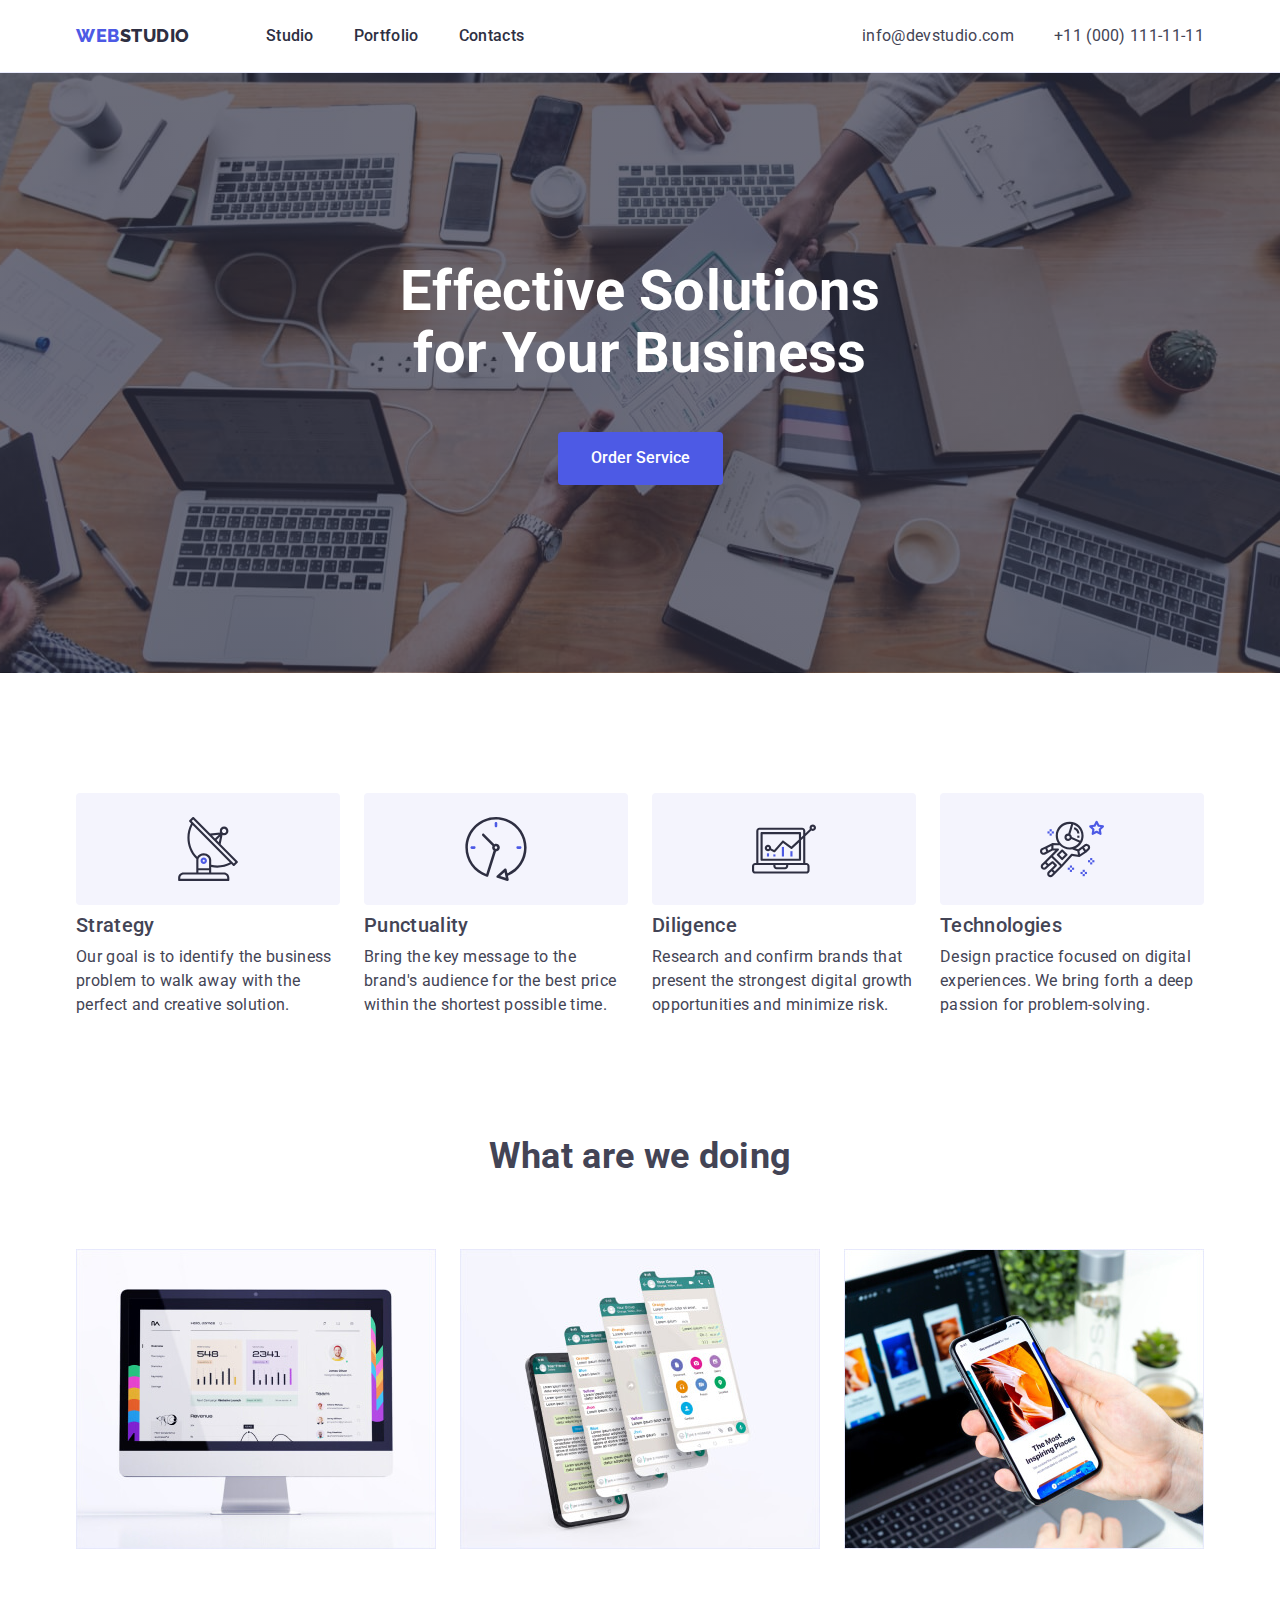
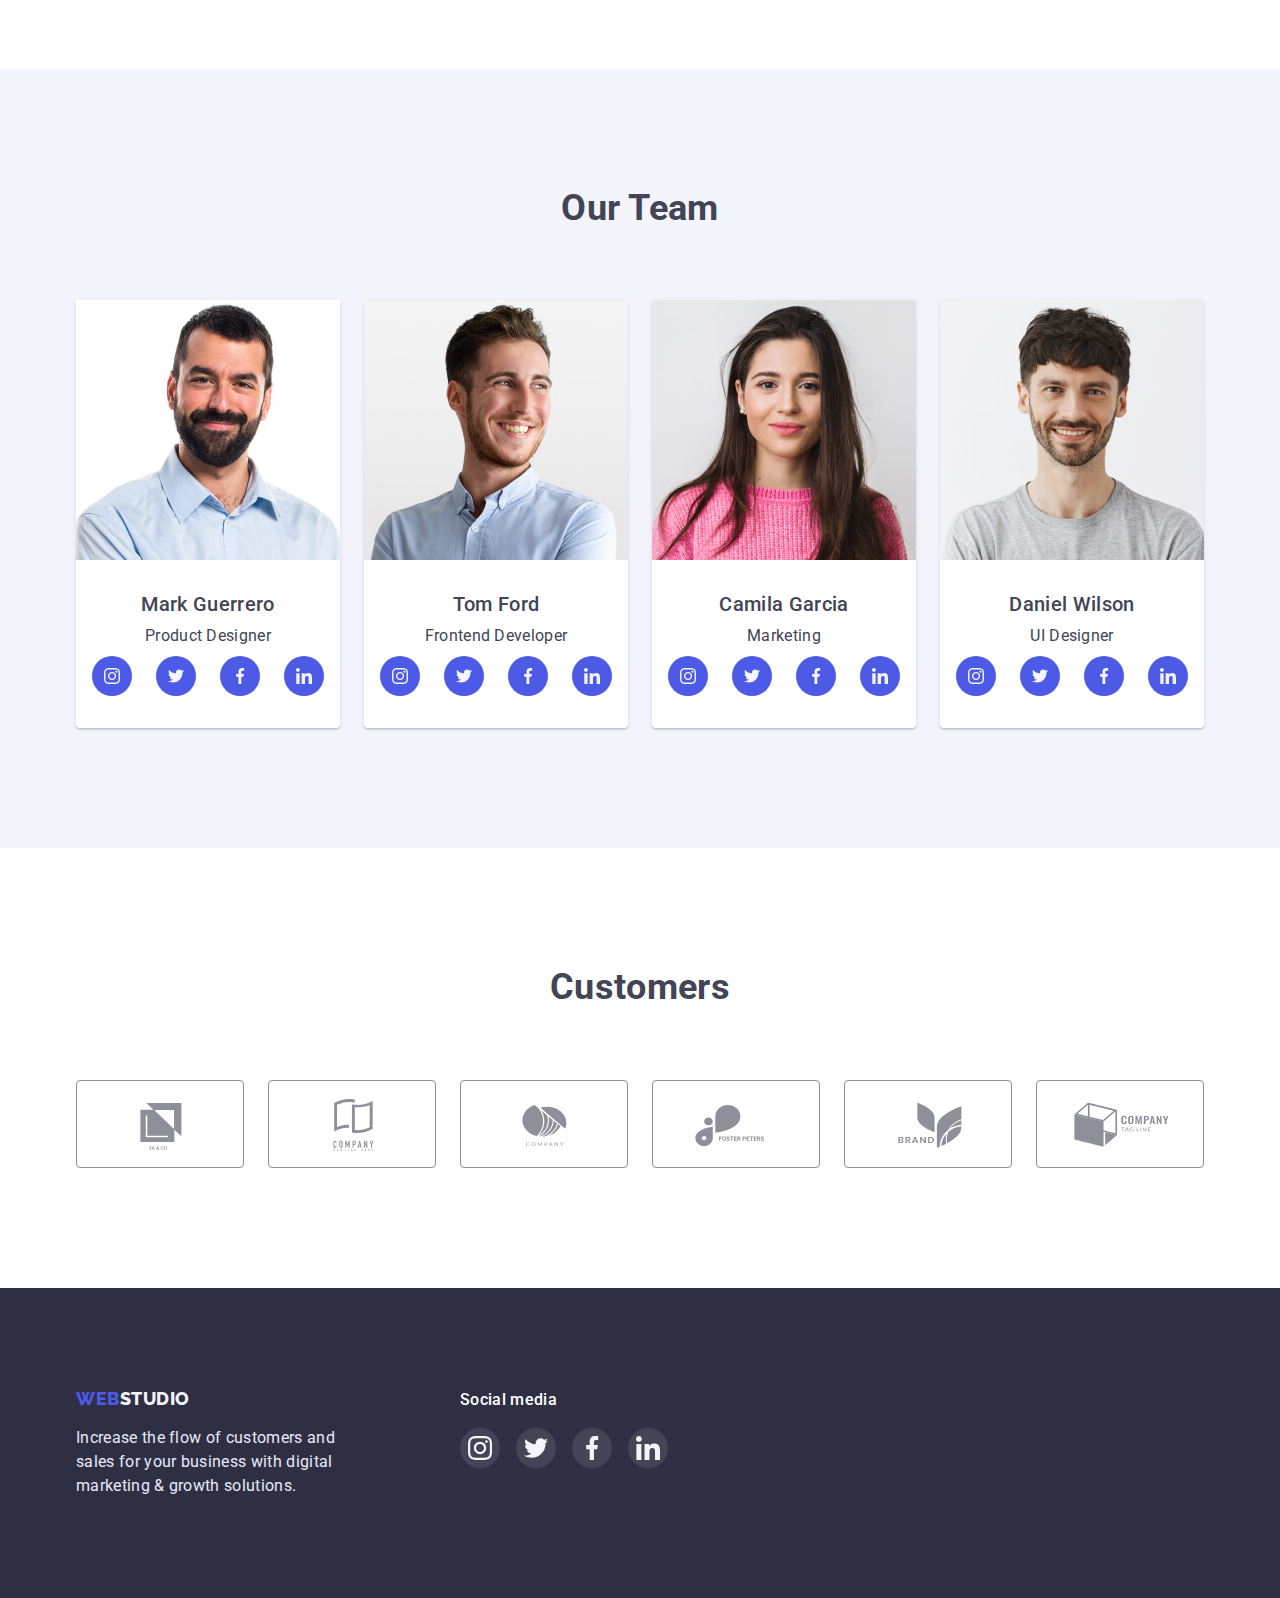
==== index.html @ 0580f4c3 "add modal" ====
<!DOCTYPE html>
<html lang="en">
  <head>
    <meta charset="UTF-8" />
    <meta http-equiv="X-UA-Compatible" content="IE=edge" />
    <meta name="viewport" content="width=device-width, initial-scale=1.0" />

    <title>Studio</title>

    <link
      rel="stylesheet"
      href="https://cdn.jsdelivr.net/npm/modern-normalize@1.1.0/modern-normalize.min.css"
    />
    <link rel="preconnect" href="https://fonts.googleapis.com" />
    <link rel="preconnect" href="https://fonts.gstatic.com" crossorigin />
    <link
      href="https://fonts.googleapis.com/css2?family=Raleway:wght@800&family=Roboto:wght@400;500;700&display=swap"
      rel="stylesheet"
    />

    <link rel="stylesheet" href="./css/styles.css" />
  </head>
  <body>
    <header class="header">
      <div class="container page-heder-container">
        <nav class="page-nav">
          <a class="logo" href="./index.html"
            ><span class="logo-web">Web</span>Studio</a
          >
          <ul class="menu-list">
            <li class="menu-item">
              <a class="menu-link link" href="./index.html">Studio</a>
            </li>
            <li class="menu-item">
              <a class="menu-link link" href="./portfolio.html">Portfolio</a>
            </li>
            <li class="menu-item">
              <a class="menu-link link" href="">Contacts</a>
            </li>
          </ul>
        </nav>
        <ul class="header-contacts">
          <li>
            <a class="contact email" href="mailto:info@devstudio.com"
              >info@devstudio.com</a
            >
          </li>
          <li>
            <a class="contact phone" href="tel:+110001111111"
              >+11 (000) 111-11-11</a
            >
          </li>
        </ul>
      </div>
    </header>
    <!-- HERO -->
    <main>
      <section class="section-hero">
        <div class="container">
          <h1 class="hero-title">Effective Solutions for Your Business</h1>
          <button class="button">Order Service</button>
        </div>
      </section>
      <!-- advantages -->
      <section class="section advantages">
        <div class="container">
          <ul class="list advantages-list">
            <li class="advantages-item">
              <div class="advantages-wrapper">
                <svg class="advantages-icon" width="64" height="64">
                  <use
                    class="advantages-icon-item"
                    href="./images/icons.svg#icon-antenna"
                  ></use>
                </svg>
              </div>
              <h3 class="section-subtitle">Strategy</h3>
              <p>
                Our goal is to identify the business problem to walk away with
                the perfect and creative solution.
              </p>
            </li>
            <li class="advantages-item">
              <div class="advantages-wrapper">
                <svg class="advantages-icon" width="64" height="64">
                  <use
                    class="advantages-icon-item"
                    href="./images/icons.svg#icon-clock"
                  ></use>
                </svg>
              </div>
              <h3 class="section-subtitle">Punctuality</h3>
              <p>
                Bring the key message to the brand's audience for the best price
                within the shortest possible time.
              </p>
            </li>
            <li class="advantages-item">
              <div class="advantages-wrapper">
                <svg class="advantages-icon" width="64" height="64">
                  <use
                    class="advantages-icon-item"
                    href="./images/icons.svg#icon-diagram"
                  ></use>
                </svg>
              </div>
              <h3 class="section-subtitle">Diligence</h3>
              <p>
                Research and confirm brands that present the strongest digital
                growth opportunities and minimize risk.
              </p>
            </li>
            <li class="advantages-item">
              <div class="advantages-wrapper">
                <svg class="advantages-icon" width="64" height="64">
                  <use
                    class="advantages-icon-item"
                    href="./images/icons.svg#icon-astronaut"
                  ></use>
                </svg>
              </div>
              <h3 class="section-subtitle">Technologies</h3>
              <p>
                Design practice focused on digital experiences. We bring forth a
                deep passion for problem-solving.
              </p>
            </li>
          </ul>
        </div>
      </section>
      <!-- WORKS -->
      <section class="section works">
        <div class="container typical">
          <h2 class="section-title">What are we doing</h2>
          <ul class="list works-img">
            <li>
              <img
                src="./images/section_1/img_1.jpg"
                alt="img_1"
                width="360"
                height="300"
              />
            </li>
            <li>
              <img
                src="./images/section_1/img_2.jpg"
                alt="img_2"
                width="360"
                height="300"
              />
            </li>
            <li>
              <img
                src="./images/section_1/img_3.jpg"
                alt="img_3"
                width="360"
                height="300"
              />
            </li>
          </ul>
        </div>
      </section>
      <!-- TEAM -->
      <section class="section team">
        <div class="container typical">
          <h2 class="section-title">Our Team</h2>
          <ul class="list employees">
            <li class="employees-card">
              <img
                class="team-member"
                src="./images/team/team_card_1.jpg"
                alt="Mark_Guerrero"
                width="264"
                height="260"
              />
              <div>
                <h3 class="section-subtitle name">Mark Guerrero</h3>
                <p>Product Designer</p>
                <ul class="list social-media-list">
                  <li class="social-media-icon">
                    <a href="#"
                      ><svg class="social-media-item" width="16" height="16">
                        <use
                          href="./images/icons.svg#icon-instagram"
                        ></use></svg
                    ></a>
                  </li>
                  <li class="social-media-icon">
                    <a href="#"
                      ><svg class="social-media-item" width="16" height="16">
                        <use href="./images/icons.svg#icon-twitter"></use></svg
                    ></a>
                  </li>
                  <li class="social-media-icon">
                    <a href="#"
                      ><svg class="social-media-item" width="16" height="16">
                        <use href="./images/icons.svg#icon-facebook"></use></svg
                    ></a>
                  </li>
                  <li class="social-media-icon">
                    <a href="#"
                      ><svg class="social-media-item" width="16" height="16">
                        <use href="./images/icons.svg#icon-linkedin"></use></svg
                    ></a>
                  </li>
                </ul>
              </div>
            </li>
            <li class="employees-card">
              <img
                class="team-member"
                src="./images/team/team_card_2.jpg"
                alt="Tom_Ford"
                width="264"
                height="260"
              />
              <div>
                <h3 class="section-subtitle name">Tom Ford</h3>
                <p>Frontend Developer</p>
                <ul class="list social-media-list">
                  <li class="social-media-icon">
                    <a href="#"
                      ><svg class="social-media-item" width="16" height="16">
                        <use
                          href="./images/icons.svg#icon-instagram"
                        ></use></svg
                    ></a>
                  </li>
                  <li class="social-media-icon">
                    <a href="#"
                      ><svg class="social-media-item" width="16" height="16">
                        <use href="./images/icons.svg#icon-twitter"></use></svg
                    ></a>
                  </li>
                  <li class="social-media-icon">
                    <a href="#"
                      ><svg class="social-media-item" width="16" height="16">
                        <use href="./images/icons.svg#icon-facebook"></use></svg
                    ></a>
                  </li>
                  <li class="social-media-icon">
                    <a href="#"
                      ><svg class="social-media-item" width="16" height="16">
                        <use href="./images/icons.svg#icon-linkedin"></use></svg
                    ></a>
                  </li>
                </ul>
              </div>
            </li>
            <li class="employees-card">
              <img
                class="team-member"
                src="./images/team/team_card_3.jpg"
                alt="Camila_Garcia"
                width="264"
                height="260"
              />
              <div>
                <h3 class="section-subtitle name">Camila Garcia</h3>
                <p>Marketing</p>
                <ul class="list social-media-list">
                  <li class="social-media-icon">
                    <a href="#"
                      ><svg class="social-media-item" width="16" height="16">
                        <use
                          href="./images/icons.svg#icon-instagram"
                        ></use></svg
                    ></a>
                  </li>
                  <li class="social-media-icon">
                    <a href="#"
                      ><svg class="social-media-item" width="16" height="16">
                        <use href="./images/icons.svg#icon-twitter"></use></svg
                    ></a>
                  </li>
                  <li class="social-media-icon">
                    <a href="#"
                      ><svg class="social-media-item" width="16" height="16">
                        <use href="./images/icons.svg#icon-facebook"></use></svg
                    ></a>
                  </li>
                  <li class="social-media-icon">
                    <a href="#"
                      ><svg class="social-media-item" width="16" height="16">
                        <use href="./images/icons.svg#icon-linkedin"></use></svg
                    ></a>
                  </li>
                </ul>
              </div>
            </li>
            <li class="employees-card">
              <img
                class="team-member"
                src="./images/team/team_card_4.jpg"
                alt="Daniel_Wilson"
                width="264"
                height="260"
              />
              <div>
                <h3 class="section-subtitle name">Daniel Wilson</h3>
                <p>UI Designer</p>
                <ul class="list social-media-list">
                  <li class="social-media-icon">
                    <a href="#"
                      ><svg class="social-media-item" width="16" height="16">
                        <use
                          href="./images/icons.svg#icon-instagram"
                        ></use></svg
                    ></a>
                  </li>
                  <li class="social-media-icon">
                    <a href="#"
                      ><svg class="social-media-item" width="16" height="16">
                        <use href="./images/icons.svg#icon-twitter"></use></svg
                    ></a>
                  </li>
                  <li class="social-media-icon">
                    <a href="#"
                      ><svg class="social-media-item" width="16" height="16">
                        <use href="./images/icons.svg#icon-facebook"></use></svg
                    ></a>
                  </li>
                  <li class="social-media-icon">
                    <a href="#"
                      ><svg class="social-media-item" width="16" height="16">
                        <use href="./images/icons.svg#icon-linkedin"></use></svg
                    ></a>
                  </li>
                </ul>
              </div>
            </li>
          </ul>
        </div>
      </section>
      <section class="section customers">
        <div class="container">
          <h2 class="section-title">Customers</h2>
          <ul class="list customers-list">
            <li>
              <a href="#" class="customers-list-link">
                <svg class="customers-list-item" width="104" height="56">
                  <use href="./images/icons.svg#icon-logo"></use>
                </svg>
              </a>
            </li>
            <li>
              <a href="#" class="customers-list-link">
                <svg class="customers-list-item" width="104" height="56">
                  <use href="./images/icons.svg#icon-logo-1"></use>
                </svg>
              </a>
            </li>
            <li>
              <a href="#" class="customers-list-link">
                <svg class="customers-list-item" width="104" height="56">
                  <use href="./images/icons.svg#icon-logo-2"></use>
                </svg>
              </a>
            </li>
            <li>
              <a href="#" class="customers-list-link">
                <svg class="customers-list-item" width="104" height="56">
                  <use href="./images/icons.svg#icon-logo-3"></use>
                </svg>
              </a>
            </li>
            <li>
              <a href="#" class="customers-list-link">
                <svg class="customers-list-item" width="104" height="56">
                  <use href="./images/icons.svg#icon-logo-4"></use>
                </svg>
              </a>
            </li>
            <li>
              <a href="#" class="customers-list-link">
                <svg class="customers-list-item" width="104" height="56">
                  <use href="./images/icons.svg#icon-logo-5"</use>
                </svg>
              </a>
            </li>
          </ul>
        </div>
      </section>
    </main>
    <!-- Footer -->
    <footer class="footer">
      <div class="container footer-content">
        <div><a class="footer-logo" href="./index.html"
          ><span class="logo-web">Web</span>Studio</a
        >
        <p class="footer-description">
          Increase the flow of customers and sales for your business with
          digital marketing & growth solutions.
        </p></div>
        <div class="footer-social-media">
          <p class="footer-subtitle">Social media</p>
          <ul class="list footer-social-media-list">
            <li class="footer-social-media-icon">
              <a href="#"
                ><svg class="footer-social-media-item" width="24" height="24">
                  <use href="./images/icons.svg#icon-instagram"></use></svg
              ></a>
            </li>
            <li class="footer-social-media-icon">
              <a href="#"
                ><svg class="footer-social-media-item" width="24" height="24">
                  <use href="./images/icons.svg#icon-twitter"></use></svg
              ></a>
            </li>
            <li class="footer-social-media-icon">
              <a href="#"
                ><svg class="footer-social-media-item" width="24" height="24">
                  <use href="./images/icons.svg#icon-facebook"></use></svg
              ></a>
            </li>
            <li class="footer-social-media-icon">
              <a href="#"
                ><svg class="footer-social-media-item" width="24" height="24">
                  <use href="./images/icons.svg#icon-linkedin"></use></svg
              ></a>
            </li>
          </ul>
        </div>
      </div>
    </footer>
  </body>
</html>
---- css/styles.css ----
:root {
  --primary-brand-color: #4d5ae5;
  --pressed-state-color: #404bbf;
  --dark-headings-color: #2e2f42;
  --success-messages-color: #31d0aa;
  --dark-body-color: #434455;
  --helper-text-color: #8e8f99;
  --footer-text-color: #e7e9fc;
  --light-mode-color: #f4f4fd;
  --body-dackground-color: #ffffff;
  --customers-background: #e5e5e5;
}

body {
  background-color: var(--body-dackground-color);
  font-weight: 400;
  color: var(--dark-body-color);
  font-family: Roboto, sans-serif;
  letter-spacing: 0.02em;
  font-size: 16px;
  line-height: 1.5;
}

/* =============== COMPONENTS =============== */

* {
  text-decoration: none;
}

h1,
h2,
h3,
h4,
p {
  margin-top: 0;
  margin-bottom: 0;
}

ul,
ol {
  margin-top: 0;
  margin-bottom: 0;
  margin-left: 0;
  padding-left: 0;
  list-style: none;
}

img {
  display: block;
  min-width: 100%;
  height: auto;
}

button {
  cursor: pointer;
}

.section {
  padding-top: 120px;
  padding-bottom: 120px;
}

.link:hover,
.link:focus,
.contact:hover,
.contact:focus {
  color: var(--pressed-state-color);
}

.section-subtitle {
  font-weight: 500;
  font-size: 20px;
  line-height: 1.2;
  margin-bottom: 8px;
}

.description {
  font-size: 16px;
  line-height: 1.5;
}

.section-title {
  font-weight: 700;
  font-size: 36px;
  line-height: 1.11;
  margin-bottom: 72px;
  text-align: center;
}

.container {
  margin: 0 auto;
  max-width: 1158px;
  padding: 0 15px;
}

.visually-hidden {
  position: absolute;
  width: 1px;
  height: 1px;
  margin: -1px;
  border: 0;
  padding: 0;

  white-space: nowrap;
  clip-path: inset(100%);
  clip: rect(0 0 0 0);
  overflow: hidden;
}

/* =============== \COMPONENTS =============== */

/* =============== HEADER =============== */
.header {
  border-bottom: 1px solid #e7e9fc;
}

.page-heder-container {
  display: flex;
  align-items: center;
}

.page-nav {
  display: flex;
  align-items: center;
}

.menu-list {
  display: flex;
  align-items: center;
}

.header-contacts {
  display: flex;
  align-items: center;
  margin-left: auto;
}

.contact.email {
  margin-right: 40px;
}

.contact.email,
.contact.phone {
  display: block;
  padding-top: 24px;
  padding-bottom: 24px;
}

.menu-item:not(:last-child) {
  margin-right: 40px;
}

.logo {
  color: var(--dark-headings-color);
  font-family: "Raleway", sans-serif;
  font-weight: 800;
  font-size: 18px;
  line-height: 1.2;
  display: flex;
  letter-spacing: 0.03em;
  text-transform: uppercase;
  margin-right: 76px;
  padding-top: 24px;
  padding-bottom: 24px;
}

.logo-web {
  color: var(--primary-brand-color);
}
/* nav section */
.link {
  display: block;
  padding-top: 24px;
  padding-bottom: 24px;
  color: var(--dark-headings-color);
  font-weight: 500;
  font-size: 16px;
  line-height: 1.5;
  text-decoration: none;
}

.contact {
  color: var(--dark-body-color);
  font-style: normal;
  font-size: 16px;
  line-height: 1.5;
  text-decoration: none;
  text-transform: none;
}

/* =============== \HEADER =============== */

/* =============== HERO =============== */

.section-hero {
  padding-top: 188px;
  padding-bottom: 188px;
  max-width: 1440;
  text-align: center;
  background-image: linear-gradient(
      rgba(46, 47, 66, 0.7),
      rgba(46, 47, 66, 0.7)
    ),
    url(../images/people-office.jpg);
  background-position: center;
  background-repeat: no-repeat;
  background-size: cover;
}

.hero-title {
  max-width: 496px;
  margin-left: auto;
  margin-right: auto;

  color: #ffffff;
  font-size: 56px;
  line-height: 1.1;
  text-align: center;
  margin-bottom: 48px;
}

.button {
  display: inline-block;
  border-radius: 4px;
  padding: 16px 32px;
  font-weight: 500;
  color: #ffffff;
  background-color: var(--primary-brand-color);
  border: 1px solid transparent;
}

.button:hover,
.button:focus {
  background-color: var(--pressed-state-color);
}

/* =============== \HERO =============== */

/* =============== ADVANTAGES =============== */

.section.advantages {
  padding-bottom: 60px;
}

.list.advantages-list {
  display: flex;
  justify-content: space-between;
}

.advantages-wrapper {
  display: flex;
  width: 264px;
  height: 112px;
  background-color: var(--light-mode-color);
  border-radius: 4px;
  margin-bottom: 8px;
  justify-content: center;
  align-items: center;
}

.advantages-item:not(:last-child) {
  margin-right: 24px;
}

/* =============== \ADVANTAGES =============== */

/* =============== WORKS =============== */

.section.works {
  padding-top: 60px;
}

.works-img {
  display: flex;
  flex-wrap: wrap;
  gap: 24px;
}

/* =============== \WORKS =============== */

/* =============== TEAM =============== */

.team {
  background-color: var(--light-mode-color);
}

.employees {
  display: flex;
  flex-wrap: wrap;
  gap: 24px;
}

.employees-card div {
  padding-top: 32px;
  padding-bottom: 32px;
  text-align: center;
}

.employees-card div p {
  margin-bottom: 8px;
}

.employees-card {
  flex-basis: calc((100% - 72px) / 4);
  background-color: #ffffff;
  box-shadow: 0px 1px 6px rgba(46, 47, 66, 0.08),
    0px 1px 1px rgba(46, 47, 66, 0.16), 0px 2px 1px rgba(46, 47, 66, 0.08);
  border-radius: 0px 0px 4px 4px;
}

.social-media-list {
  display: flex;
  padding-left: 16px;
  padding-right: 16px;
  justify-content: space-between;
  align-items: center;
}

.social-media-icon a {
  display: inline-flex;
  justify-content: center;
  align-items: center;
  padding: 4px;
  border-radius: 9999px;
  width: 40px;
  height: 40px;
  background-color: var(--primary-brand-color);
  border-radius: 50%;
}

.social-media-icon a:hover,
.social-media-icon a:focus {
  background-color: var(--pressed-state-color);
}

.social-media-item {
  display: inline-flex;
  justify-content: center;
  align-items: center;
  fill: var(--light-mode-color);
}

/* =============== \TEAM =============== */

/* =============== Customers =============== */

.customers {
  text-align: center;
}

.customers-list {
  display: flex;
  justify-content: space-between;
}

.customers-list-item {
  display: flex;
  justify-content: center;
  align-items: center;
}

.customers-list-link {
  display: flex;
  width: 168px;
  justify-content: center;
  align-items: center;
  height: 88px;
  border: 1px solid var(--helper-text-color);
  border-radius: 4px;
  fill: var(--helper-text-color);
}

.customers-list-link:hover,
.customers-list-link:focus {
  border: 1px solid var(--pressed-state-color);
  fill: var(--pressed-state-color);
  transition: 0.3s;
}

/* =============== Customers =============== */

/* =============== FOOTER =============== */

.footer {
  padding-top: 100px;
  padding-bottom: 100px;
  background-color: var(--dark-headings-color);
}

.footer-content {
  display: flex;
  align-items: baseline;
}

.footer-logo {
  color: var(--light-mode-color);
  font-family: "Raleway", sans-serif;
  font-weight: 800;
  font-size: 18px;
  line-height: 1.2;
  display: flex;
  letter-spacing: 0.03em;
  text-transform: uppercase;
  text-decoration: none;
  margin-bottom: 16px;
}

.footer-description {
  max-width: 264px;
  color: var(--footer-text-color);
}

.footer-subtitle {
  font-weight: 500;
  color: #ffffff;
  margin-bottom: 16px;
}

.footer-social-media-list {
  display: flex;
  max-width: 208px;
  align-items: center;
  gap: 16px;
}

.footer-social-media {
  margin-left: 120px;
}

.footer-social-media-icon a {
  display: inline-flex;
  justify-content: center;
  align-items: center;
  border-radius: 9999px;
  width: 40px;
  height: 40px;
  background-color: var(--dark-body-color);
}

.footer-social-media-icon a:hover,
.footer-social-media-icon a:focus {
  background-color: var(--success-messages-color);
}

.footer-social-media-item {
  display: inline-flex;
  justify-content: center;
  align-items: center;
  fill: var(--light-mode-color);
}

/* =============== \FOOTER =============== */

/* =============== PORTFOLIO =============== */

.section.examples {
  padding-top: 96px;
}

.list.examples {
  margin-bottom: 72px;
  gap: 24px;
}

.filter-btn {
  display: inline-block;
  border-radius: 4px;
  padding: 10px 22px;
  font-weight: 500;
  color: var(--primary-brand-color);
  background-color: var(--light-mode-color);
  border: 1px solid var(--footer-text-color);
}

.filter-btn:hover,
.filter-btn:focus {
  color: var(--body-dackground-color);
  background-color: var(--pressed-state-color);
  box-shadow: 0px 3px 1px rgba(0, 0, 0, 0.1), 0px 2px 1px rgba(0, 0, 0, 0.08),
    0px 2px 2px rgba(0, 0, 0, 0.12);
}

.examples {
  display: flex;
  justify-content: center;
}

.examples-item {
  display: flex;
  flex-wrap: wrap;
  gap: 48px 24px;
}

.card-text {
  padding-top: 32px;
  padding-bottom: 32px;
  padding-left: 16px;
  border: 1px solid #e7e9fc;
  border-top: none;
}

.examples-card {
  width: calc((100% - 2 * 24px) / 3);
  min-width: 360px;
}

.examples-link {
  display: block;
  color: var(--dark-headings-color)
}

.examples-link:hover {
  cursor: pointer;
  box-shadow: 0px 1px 6px rgba(46, 47, 66, 0.08),
    0px 1px 1px rgba(46, 47, 66, 0.16), 0px 2px 1px rgba(46, 47, 66, 0.08);
}

/* =============== /PORTFOLIO =============== */
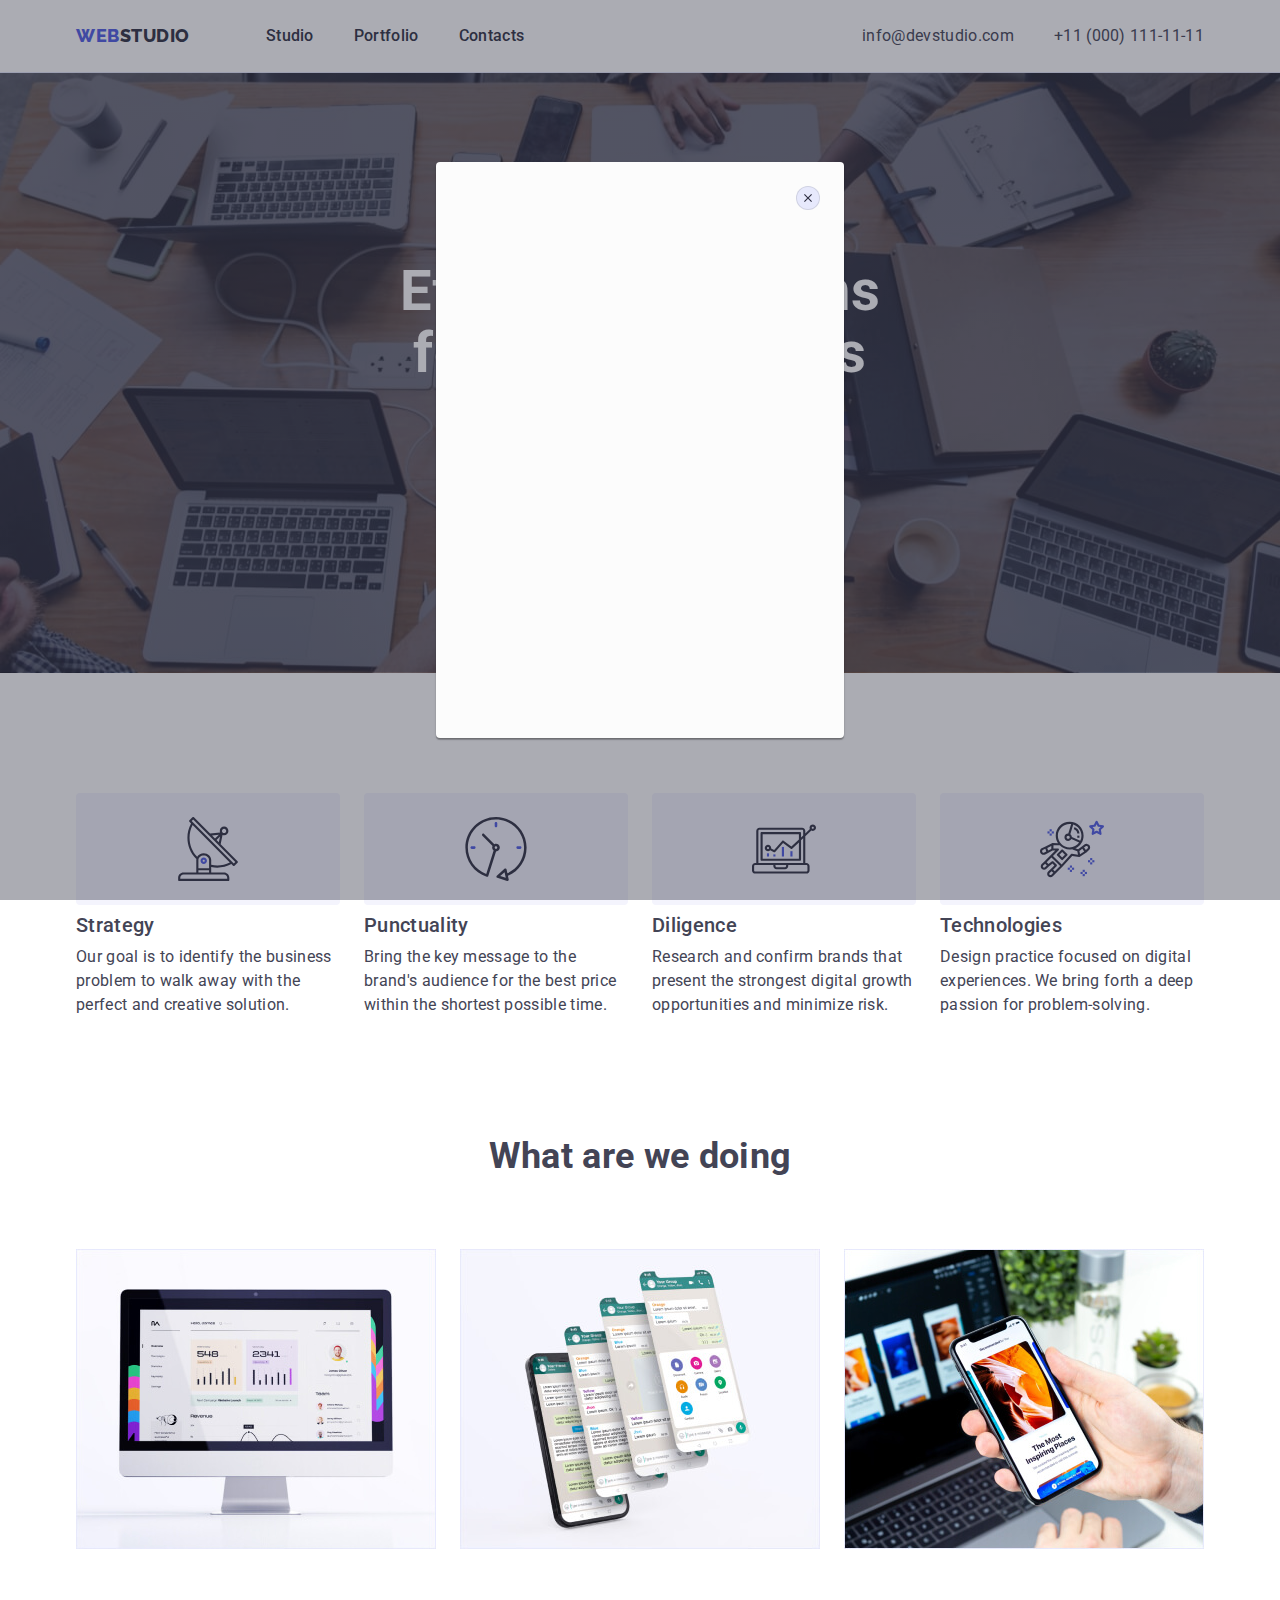
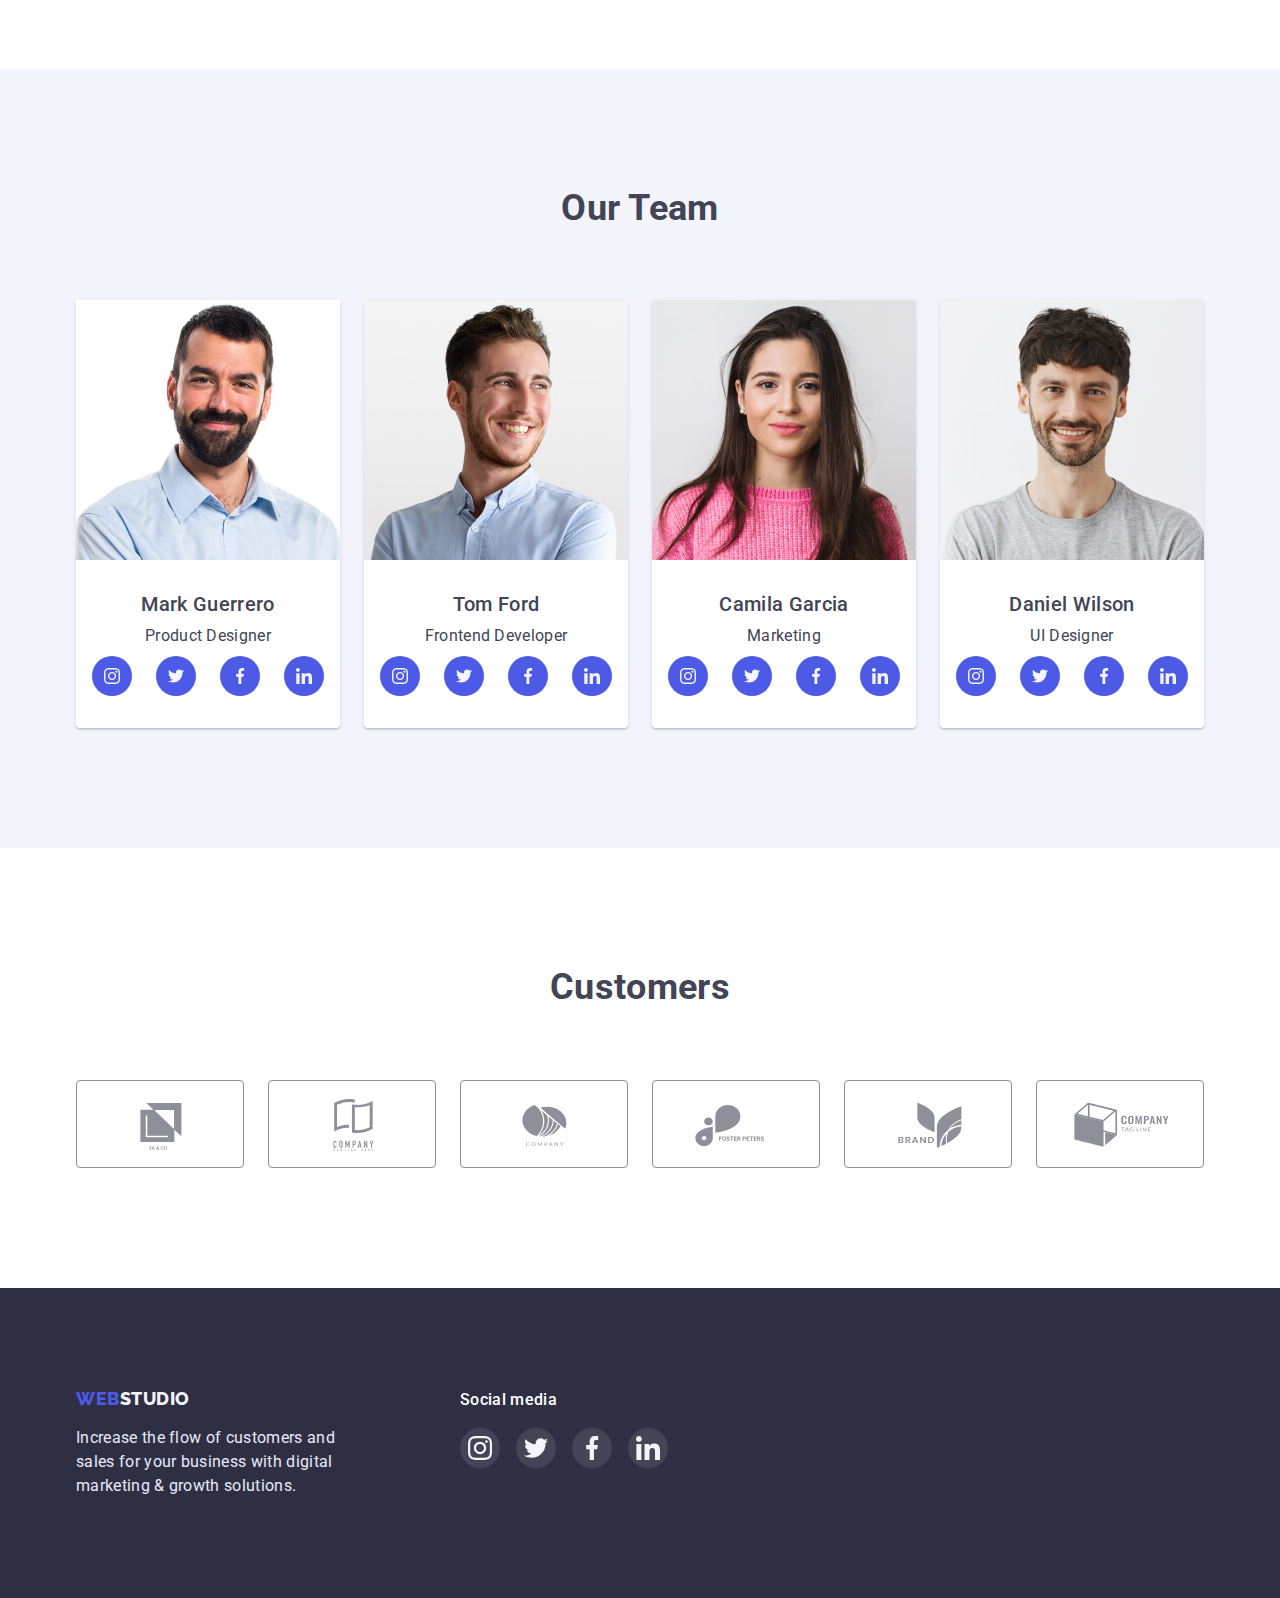
==== commit 6aa1f63e: "add modal" ====
--- a/index.html
+++ b/index.html
@@ -58,7 +58,7 @@
       <section class="section-hero">
         <div class="container">
           <h1 class="hero-title">Effective Solutions for Your Business</h1>
-          <button class="button">Order Service</button>
+          <button class="button" data-modal-open>Order Service</button>
         </div>
       </section>
       <!-- advantages -->
@@ -178,7 +178,7 @@
                 <p>Product Designer</p>
                 <ul class="list social-media-list">
                   <li class="social-media-icon">
-                    <a href="#"
+                    <a href="#" class="social-media-link"
                       ><svg class="social-media-item" width="16" height="16">
                         <use
                           href="./images/icons.svg#icon-instagram"
@@ -186,19 +186,19 @@
                     ></a>
                   </li>
                   <li class="social-media-icon">
-                    <a href="#"
+                    <a href="#" class="social-media-link"
                       ><svg class="social-media-item" width="16" height="16">
                         <use href="./images/icons.svg#icon-twitter"></use></svg
                     ></a>
                   </li>
                   <li class="social-media-icon">
-                    <a href="#"
+                    <a href="#" class="social-media-link"
                       ><svg class="social-media-item" width="16" height="16">
                         <use href="./images/icons.svg#icon-facebook"></use></svg
                     ></a>
                   </li>
                   <li class="social-media-icon">
-                    <a href="#"
+                    <a href="#" class="social-media-link"
                       ><svg class="social-media-item" width="16" height="16">
                         <use href="./images/icons.svg#icon-linkedin"></use></svg
                     ></a>
@@ -219,7 +219,7 @@
                 <p>Frontend Developer</p>
                 <ul class="list social-media-list">
                   <li class="social-media-icon">
-                    <a href="#"
+                    <a href="#" class="social-media-link"
                       ><svg class="social-media-item" width="16" height="16">
                         <use
                           href="./images/icons.svg#icon-instagram"
@@ -227,19 +227,19 @@
                     ></a>
                   </li>
                   <li class="social-media-icon">
-                    <a href="#"
+                    <a href="#" class="social-media-link"
                       ><svg class="social-media-item" width="16" height="16">
                         <use href="./images/icons.svg#icon-twitter"></use></svg
                     ></a>
                   </li>
                   <li class="social-media-icon">
-                    <a href="#"
+                    <a href="#" class="social-media-link"
                       ><svg class="social-media-item" width="16" height="16">
                         <use href="./images/icons.svg#icon-facebook"></use></svg
                     ></a>
                   </li>
                   <li class="social-media-icon">
-                    <a href="#"
+                    <a href="#" class="social-media-link"
                       ><svg class="social-media-item" width="16" height="16">
                         <use href="./images/icons.svg#icon-linkedin"></use></svg
                     ></a>
@@ -260,7 +260,7 @@
                 <p>Marketing</p>
                 <ul class="list social-media-list">
                   <li class="social-media-icon">
-                    <a href="#"
+                    <a href="#" class="social-media-link"
                       ><svg class="social-media-item" width="16" height="16">
                         <use
                           href="./images/icons.svg#icon-instagram"
@@ -268,19 +268,19 @@
                     ></a>
                   </li>
                   <li class="social-media-icon">
-                    <a href="#"
+                    <a href="#" class="social-media-link"
                       ><svg class="social-media-item" width="16" height="16">
                         <use href="./images/icons.svg#icon-twitter"></use></svg
                     ></a>
                   </li>
                   <li class="social-media-icon">
-                    <a href="#"
+                    <a href="#" class="social-media-link"
                       ><svg class="social-media-item" width="16" height="16">
                         <use href="./images/icons.svg#icon-facebook"></use></svg
                     ></a>
                   </li>
                   <li class="social-media-icon">
-                    <a href="#"
+                    <a href="#" class="social-media-link"
                       ><svg class="social-media-item" width="16" height="16">
                         <use href="./images/icons.svg#icon-linkedin"></use></svg
                     ></a>
@@ -301,7 +301,7 @@
                 <p>UI Designer</p>
                 <ul class="list social-media-list">
                   <li class="social-media-icon">
-                    <a href="#"
+                    <a href="#" class="social-media-link"
                       ><svg class="social-media-item" width="16" height="16">
                         <use
                           href="./images/icons.svg#icon-instagram"
@@ -309,19 +309,19 @@
                     ></a>
                   </li>
                   <li class="social-media-icon">
-                    <a href="#"
+                    <a href="#" class="social-media-link"
                       ><svg class="social-media-item" width="16" height="16">
                         <use href="./images/icons.svg#icon-twitter"></use></svg
                     ></a>
                   </li>
                   <li class="social-media-icon">
-                    <a href="#"
+                    <a href="#" class="social-media-link"
                       ><svg class="social-media-item" width="16" height="16">
                         <use href="./images/icons.svg#icon-facebook"></use></svg
                     ></a>
                   </li>
                   <li class="social-media-icon">
-                    <a href="#"
+                    <a href="#" class="social-media-link"
                       ><svg class="social-media-item" width="16" height="16">
                         <use href="./images/icons.svg#icon-linkedin"></use></svg
                     ></a>
@@ -396,25 +396,25 @@
           <p class="footer-subtitle">Social media</p>
           <ul class="list footer-social-media-list">
             <li class="footer-social-media-icon">
-              <a href="#"
+              <a href="#" class="social-media-link footer-social-media-link"
                 ><svg class="footer-social-media-item" width="24" height="24">
                   <use href="./images/icons.svg#icon-instagram"></use></svg
               ></a>
             </li>
             <li class="footer-social-media-icon">
-              <a href="#"
+              <a href="#" class="social-media-link footer-social-media-link"
                 ><svg class="footer-social-media-item" width="24" height="24">
                   <use href="./images/icons.svg#icon-twitter"></use></svg
               ></a>
             </li>
             <li class="footer-social-media-icon">
-              <a href="#"
+              <a href="#" class="social-media-link footer-social-media-link"
                 ><svg class="footer-social-media-item" width="24" height="24">
                   <use href="./images/icons.svg#icon-facebook"></use></svg
               ></a>
             </li>
             <li class="footer-social-media-icon">
-              <a href="#"
+              <a href="#" class="social-media-link footer-social-media-link"
                 ><svg class="footer-social-media-item" width="24" height="24">
                   <use href="./images/icons.svg#icon-linkedin"></use></svg
               ></a>
@@ -423,5 +423,13 @@
         </div>
       </div>
     </footer>
+    <div class="backdrop" data-modal>
+      <div class="modal">
+        <button type="button" class="modal-close-btn" data-modal-close> <svg class="close-btn-icon" width="8" height="8">
+          <use href="./images/icons.svg#icon-close-modal-btn"></use>
+        </svg> </button>
+      </div>
+    </div>
+    <script src="./js/modal.js"></script>
   </body>
 </html>
--- a/css/styles.css
+++ b/css/styles.css
@@ -177,6 +177,7 @@
   font-size: 16px;
   line-height: 1.5;
   text-decoration: none;
+  transition: color 250ms cubic-bezier(0.4, 0, 0.2, 1);
 }
 
 .contact {
@@ -186,6 +187,7 @@
   line-height: 1.5;
   text-decoration: none;
   text-transform: none;
+  transition: color 250ms cubic-bezier(0.4, 0, 0.2, 1);
 }
 
 /* =============== \HEADER =============== */
@@ -195,7 +197,8 @@
 .section-hero {
   padding-top: 188px;
   padding-bottom: 188px;
-  max-width: 1440;
+  max-width: 1440px;
+  margin: auto;
   text-align: center;
   background-image: linear-gradient(
       rgba(46, 47, 66, 0.7),
@@ -227,6 +230,7 @@
   color: #ffffff;
   background-color: var(--primary-brand-color);
   border: 1px solid transparent;
+  transition: background-color 250ms cubic-bezier(0.4, 0, 0.2, 1);
 }
 
 .button:hover,
@@ -316,7 +320,7 @@
   align-items: center;
 }
 
-.social-media-icon a {
+.social-media-link {
   display: inline-flex;
   justify-content: center;
   align-items: center;
@@ -324,12 +328,13 @@
   border-radius: 9999px;
   width: 40px;
   height: 40px;
+  transition: background-color 250ms cubic-bezier(0.4, 0, 0.2, 1);
   background-color: var(--primary-brand-color);
   border-radius: 50%;
 }
 
-.social-media-icon a:hover,
-.social-media-icon a:focus {
+.social-media-link:hover,
+.social-media-link:focus {
   background-color: var(--pressed-state-color);
 }
 
@@ -342,7 +347,7 @@
 
 /* =============== \TEAM =============== */
 
-/* =============== Customers =============== */
+/* =============== CUSTOMERS =============== */
 
 .customers {
   text-align: center;
@@ -361,23 +366,31 @@
 
 .customers-list-link {
   display: flex;
+  justify-content: center;
+  align-items: center;
   width: 168px;
-  justify-content: center;
-  align-items: center;
   height: 88px;
+  transition: border-color 250ms cubic-bezier(0.4, 0, 0.2, 1);
   border: 1px solid var(--helper-text-color);
   border-radius: 4px;
-  fill: var(--helper-text-color);
-}
+  }
 
 .customers-list-link:hover,
 .customers-list-link:focus {
   border: 1px solid var(--pressed-state-color);
-  fill: var(--pressed-state-color);
-  transition: 0.3s;
-}
-
-/* =============== Customers =============== */
+  }
+
+  .customers-list-item{
+    fill: var(--helper-text-color);
+    transition: fill 250ms cubic-bezier(0.4, 0, 0.2, 1);
+  }
+
+  .customers-list-link:hover .customers-list-item,
+  .customers-list-link:focus .customers-list-item {
+    fill: var(--pressed-state-color);
+  }
+
+/* =============== /CUSTOMERS============== */
 
 /* =============== FOOTER =============== */
 
@@ -427,18 +440,12 @@
   margin-left: 120px;
 }
 
-.footer-social-media-icon a {
-  display: inline-flex;
-  justify-content: center;
-  align-items: center;
-  border-radius: 9999px;
-  width: 40px;
-  height: 40px;
+.footer-social-media-link {
   background-color: var(--dark-body-color);
 }
 
-.footer-social-media-icon a:hover,
-.footer-social-media-icon a:focus {
+.footer-social-media-link:hover,
+.footer-social-media-link:focus {
   background-color: var(--success-messages-color);
 }
 
@@ -467,6 +474,9 @@
   border-radius: 4px;
   padding: 10px 22px;
   font-weight: 500;
+  transition: color 250ms cubic-bezier(0.4, 0, 0.2, 1),
+    background-color 250ms cubic-bezier(0.4, 0, 0.2, 1),
+    box-shadow 250ms cubic-bezier(0.4, 0, 0.2, 1);
   color: var(--primary-brand-color);
   background-color: var(--light-mode-color);
   border: 1px solid var(--footer-text-color);
@@ -506,13 +516,111 @@
 
 .examples-link {
   display: block;
-  color: var(--dark-headings-color)
-}
-
-.examples-link:hover {
+  color: var(--dark-headings-color);
+}
+
+.examples-link:hover,
+.examples-link:focus {
   cursor: pointer;
   box-shadow: 0px 1px 6px rgba(46, 47, 66, 0.08),
     0px 1px 1px rgba(46, 47, 66, 0.16), 0px 2px 1px rgba(46, 47, 66, 0.08);
 }
 
+.overlay {
+  position: absolute;
+  width: 100%;
+  height: 100%;
+  color: var(--light-mode-color);
+  background-color: var(--primary-brand-color);
+
+  overflow: auto;
+  transform: translateY(100%);
+  transition: transform 250ms cubic-bezier(0.4, 0, 0.2, 1),
+    box-shadow 250ms cubic-bezier(0.4, 0, 0.2, 1);
+  left: 0;
+  top: 0;
+
+  padding-top: 40px;
+  padding-left: 32px;
+  padding-right: 32px;
+}
+
+.examples-card-img-wraper {
+  position: relative;
+  overflow: hidden;
+}
+
+.examples-link:hover .overlay,
+.examples-link:focus .overlay {
+  transform: translateY(0);
+}
+
 /* =============== /PORTFOLIO =============== */
+
+/* =============== MODAL WINDOW =============== */
+
+.backdrop {
+  position: fixed;
+  top: 0;
+  left: 0;
+  z-index: 100;
+  width: 100%;
+  height: 100%;
+  background-color: rgba(46, 47, 66, 0.4);
+  transition: opacity 250ms cubic-bezier(0.4, 0, 0.2, 1),
+    visibility 250ms cubic-bezier(0.4, 0, 0.2, 1);
+}
+
+.modal {
+  position: absolute;
+  top: 50%;
+  left: 50%;
+  transform: translate(-50%, -50%);
+  width: 408px;
+  height: 576px;
+  background: #fcfcfc;
+  box-shadow: 0px 1px 1px rgba(0, 0, 0, 0.14), 0px 1px 3px rgba(0, 0, 0, 0.12),
+    0px 2px 1px rgba(0, 0, 0, 0.2);
+  border-radius: 4px;
+}
+
+.modal-close-btn {
+  position: absolute;
+  top: 24px;
+  right: 24px;
+  display: flex;
+  justify-content: center;
+  align-items: center;
+  padding: 0px;
+  width: 24px;
+  height: 24px;
+  background-color: #e7e9fc;
+  border: 1px solid rgba(0, 0, 0, 0.1);
+  transition: background-color 250ms cubic-bezier(0.4, 0, 0.2, 1),
+    border-color 250ms cubic-bezier(0.4, 0, 0.2, 1);
+  border-radius: 50%;
+}
+
+.close-btn-icon {
+  fill: var(--dark-headings-color);
+  transition: fill 250ms cubic-bezier(0.4, 0, 0.2, 1);
+}
+
+.modal-close-btn:hover,
+.modal-close-btn:focus {
+  background-color: var(--pressed-state-color);
+  border: 1px solid var(--pressed-state-color);
+}
+
+.modal-close-btn:hover .close-btn-icon,
+.modal-close-btn:focus .close-btn-icon {
+  fill: #ffffff;
+}
+
+.backdrop.is-hidden {
+  opacity: 0;
+  visibility: hidden;
+  pointer-events: none;
+}
+
+/* =============== /MODAL WINDOW =============== */
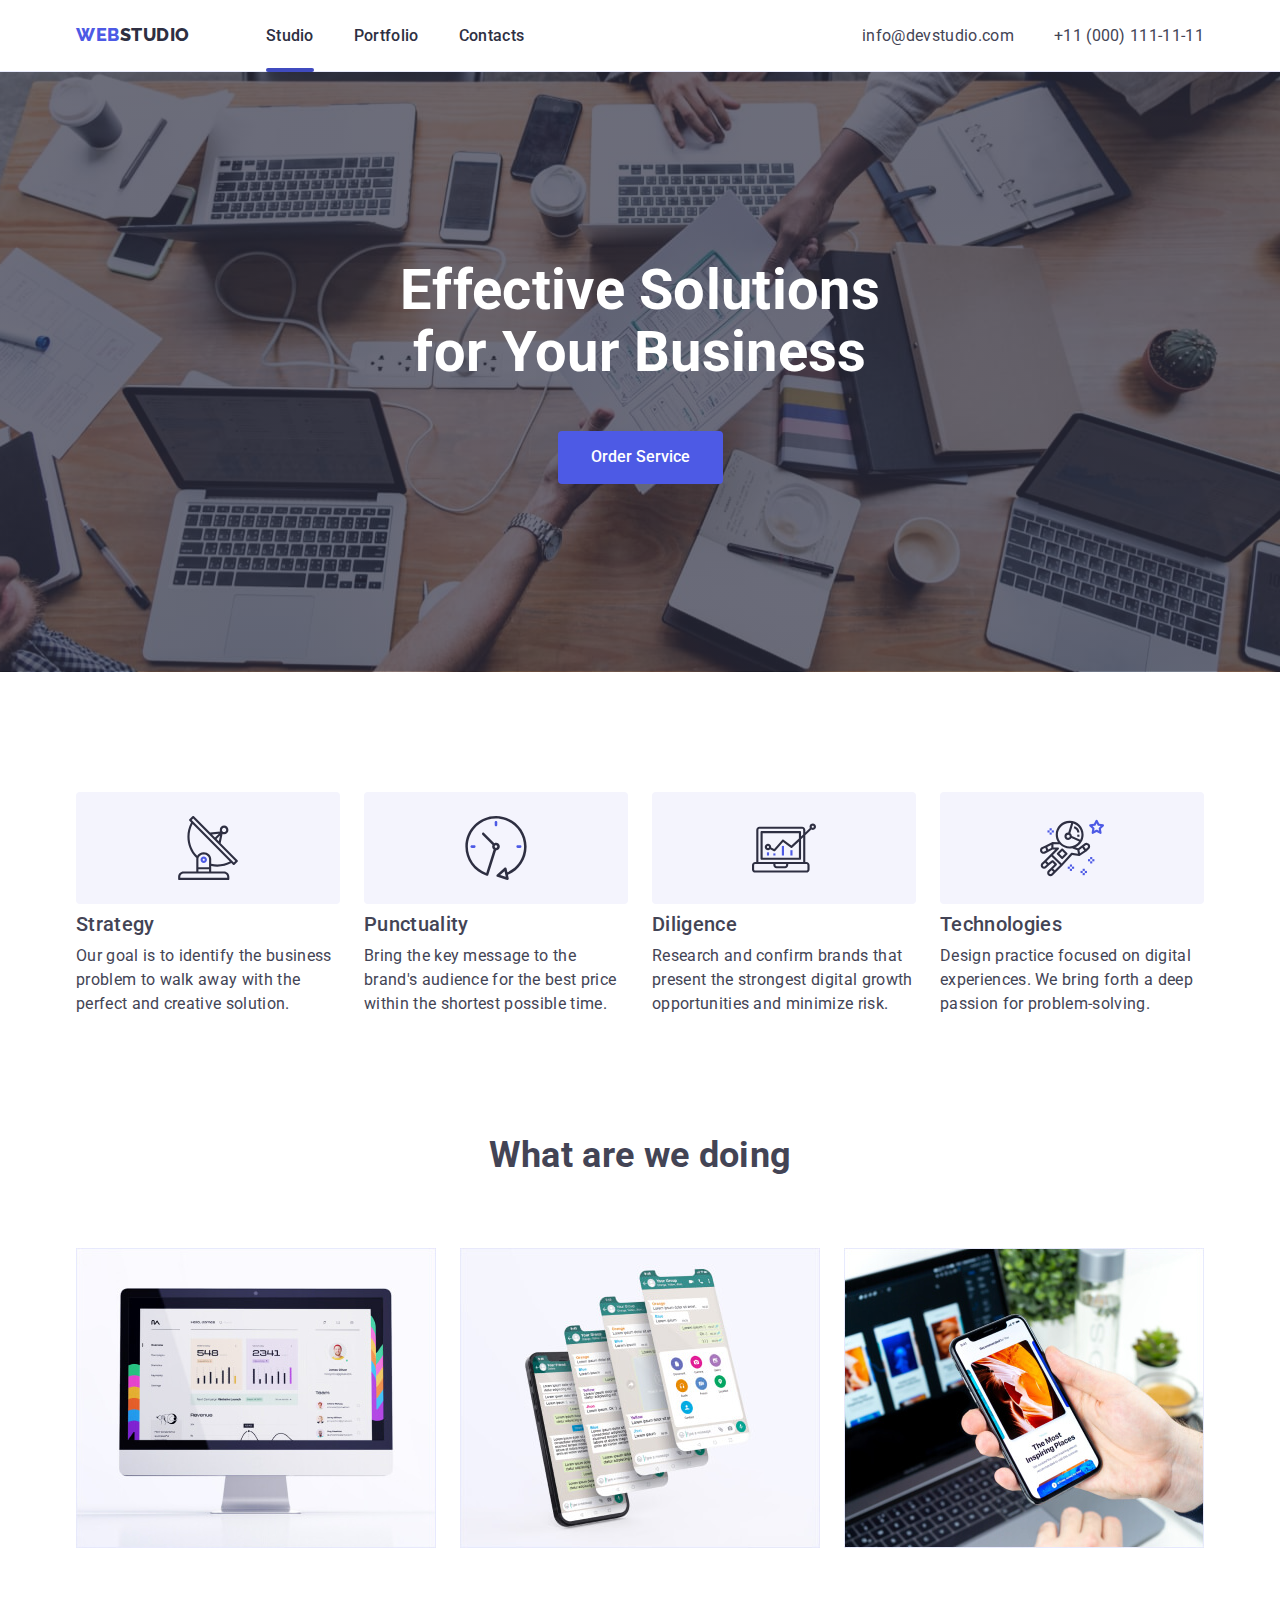
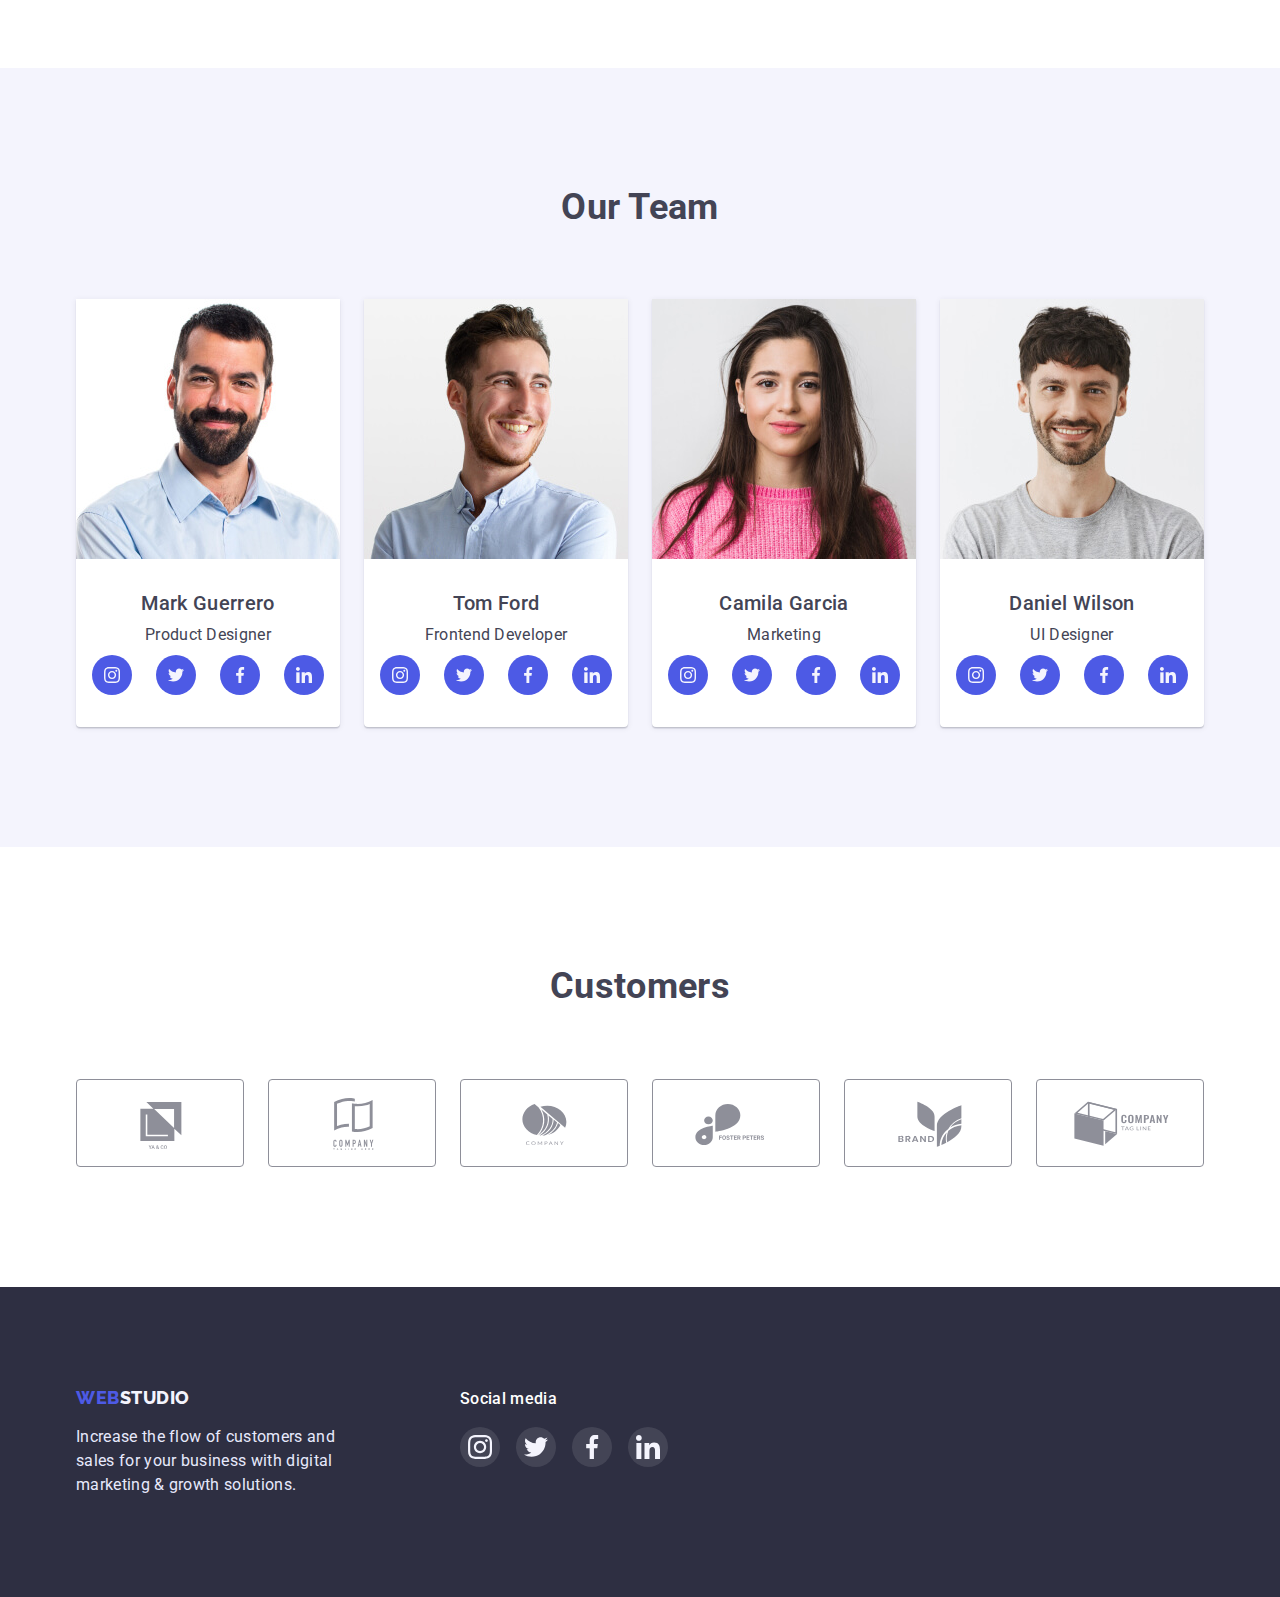
==== commit 00d40b61: "update css" ====
--- a/index.html
+++ b/index.html
@@ -29,7 +29,7 @@
           >
           <ul class="menu-list">
             <li class="menu-item">
-              <a class="menu-link link" href="./index.html">Studio</a>
+              <a class="menu-link link activ-link" href="./index.html">Studio</a>
             </li>
             <li class="menu-item">
               <a class="menu-link link" href="./portfolio.html">Portfolio</a>
@@ -54,14 +54,16 @@
       </div>
     </header>
     <!-- HERO -->
-    <main>
+    <main class="main-studio">
       <section class="section-hero">
         <div class="container">
           <h1 class="hero-title">Effective Solutions for Your Business</h1>
-          <button class="button" data-modal-open>Order Service</button>
+          <button data-modal-open type="button" class="modal-open-btn">
+            Order Service
+          </button>
         </div>
       </section>
-      <!-- advantages -->
+      <!-- ADVANTAGES -->
       <section class="section advantages">
         <div class="container">
           <ul class="list advantages-list">
@@ -178,7 +180,11 @@
                 <p>Product Designer</p>
                 <ul class="list social-media-list">
                   <li class="social-media-icon">
-                    <a href="#" class="social-media-link"
+                    <a
+                      href="#"
+                      class="social-media-link"
+                      rel="noopener noreferrer"
+                      target="_blank"
                       ><svg class="social-media-item" width="16" height="16">
                         <use
                           href="./images/icons.svg#icon-instagram"
@@ -186,19 +192,31 @@
                     ></a>
                   </li>
                   <li class="social-media-icon">
-                    <a href="#" class="social-media-link"
+                    <a
+                      href="#"
+                      class="social-media-link"
+                      rel="noopener noreferrer"
+                      target="_blank"
                       ><svg class="social-media-item" width="16" height="16">
                         <use href="./images/icons.svg#icon-twitter"></use></svg
                     ></a>
                   </li>
                   <li class="social-media-icon">
-                    <a href="#" class="social-media-link"
+                    <a
+                      href="#"
+                      class="social-media-link"
+                      rel="noopener noreferrer"
+                      target="_blank"
                       ><svg class="social-media-item" width="16" height="16">
                         <use href="./images/icons.svg#icon-facebook"></use></svg
                     ></a>
                   </li>
                   <li class="social-media-icon">
-                    <a href="#" class="social-media-link"
+                    <a
+                      href="#"
+                      class="social-media-link"
+                      rel="noopener noreferrer"
+                      target="_blank"
                       ><svg class="social-media-item" width="16" height="16">
                         <use href="./images/icons.svg#icon-linkedin"></use></svg
                     ></a>
@@ -219,7 +237,11 @@
                 <p>Frontend Developer</p>
                 <ul class="list social-media-list">
                   <li class="social-media-icon">
-                    <a href="#" class="social-media-link"
+                    <a
+                      href="#"
+                      class="social-media-link"
+                      rel="noopener noreferrer"
+                      target="_blank"
                       ><svg class="social-media-item" width="16" height="16">
                         <use
                           href="./images/icons.svg#icon-instagram"
@@ -227,19 +249,31 @@
                     ></a>
                   </li>
                   <li class="social-media-icon">
-                    <a href="#" class="social-media-link"
+                    <a
+                      href="#"
+                      class="social-media-link"
+                      rel="noopener noreferrer"
+                      target="_blank"
                       ><svg class="social-media-item" width="16" height="16">
                         <use href="./images/icons.svg#icon-twitter"></use></svg
                     ></a>
                   </li>
                   <li class="social-media-icon">
-                    <a href="#" class="social-media-link"
+                    <a
+                      href="#"
+                      class="social-media-link"
+                      rel="noopener noreferrer"
+                      target="_blank"
                       ><svg class="social-media-item" width="16" height="16">
                         <use href="./images/icons.svg#icon-facebook"></use></svg
                     ></a>
                   </li>
                   <li class="social-media-icon">
-                    <a href="#" class="social-media-link"
+                    <a
+                      href="#"
+                      class="social-media-link"
+                      rel="noopener noreferrer"
+                      target="_blank"
                       ><svg class="social-media-item" width="16" height="16">
                         <use href="./images/icons.svg#icon-linkedin"></use></svg
                     ></a>
@@ -260,7 +294,11 @@
                 <p>Marketing</p>
                 <ul class="list social-media-list">
                   <li class="social-media-icon">
-                    <a href="#" class="social-media-link"
+                    <a
+                      href="#"
+                      class="social-media-link"
+                      rel="noopener noreferrer"
+                      target="_blank"
                       ><svg class="social-media-item" width="16" height="16">
                         <use
                           href="./images/icons.svg#icon-instagram"
@@ -268,19 +306,31 @@
                     ></a>
                   </li>
                   <li class="social-media-icon">
-                    <a href="#" class="social-media-link"
+                    <a
+                      href="#"
+                      class="social-media-link"
+                      rel="noopener noreferrer"
+                      target="_blank"
                       ><svg class="social-media-item" width="16" height="16">
                         <use href="./images/icons.svg#icon-twitter"></use></svg
                     ></a>
                   </li>
                   <li class="social-media-icon">
-                    <a href="#" class="social-media-link"
+                    <a
+                      href="#"
+                      class="social-media-link"
+                      rel="noopener noreferrer"
+                      target="_blank"
                       ><svg class="social-media-item" width="16" height="16">
                         <use href="./images/icons.svg#icon-facebook"></use></svg
                     ></a>
                   </li>
                   <li class="social-media-icon">
-                    <a href="#" class="social-media-link"
+                    <a
+                      href="#"
+                      class="social-media-link"
+                      rel="noopener noreferrer"
+                      target="_blank"
                       ><svg class="social-media-item" width="16" height="16">
                         <use href="./images/icons.svg#icon-linkedin"></use></svg
                     ></a>
@@ -301,7 +351,11 @@
                 <p>UI Designer</p>
                 <ul class="list social-media-list">
                   <li class="social-media-icon">
-                    <a href="#" class="social-media-link"
+                    <a
+                      href="#"
+                      class="social-media-link"
+                      rel="noopener noreferrer"
+                      target="_blank"
                       ><svg class="social-media-item" width="16" height="16">
                         <use
                           href="./images/icons.svg#icon-instagram"
@@ -309,19 +363,31 @@
                     ></a>
                   </li>
                   <li class="social-media-icon">
-                    <a href="#" class="social-media-link"
+                    <a
+                      href="#"
+                      class="social-media-link"
+                      rel="noopener noreferrer"
+                      target="_blank"
                       ><svg class="social-media-item" width="16" height="16">
                         <use href="./images/icons.svg#icon-twitter"></use></svg
                     ></a>
                   </li>
                   <li class="social-media-icon">
-                    <a href="#" class="social-media-link"
+                    <a
+                      href="#"
+                      class="social-media-link"
+                      rel="noopener noreferrer"
+                      target="_blank"
                       ><svg class="social-media-item" width="16" height="16">
                         <use href="./images/icons.svg#icon-facebook"></use></svg
                     ></a>
                   </li>
                   <li class="social-media-icon">
-                    <a href="#" class="social-media-link"
+                    <a
+                      href="#"
+                      class="social-media-link"
+                      rel="noopener noreferrer"
+                      target="_blank"
                       ><svg class="social-media-item" width="16" height="16">
                         <use href="./images/icons.svg#icon-linkedin"></use></svg
                     ></a>
@@ -337,44 +403,74 @@
           <h2 class="section-title">Customers</h2>
           <ul class="list customers-list">
             <li>
-              <a href="#" class="customers-list-link">
+              <a
+                href="#"
+                class="customers-list-link"
+                rel="noopener noreferrer"
+                target="_blank"
+              >
                 <svg class="customers-list-item" width="104" height="56">
                   <use href="./images/icons.svg#icon-logo"></use>
                 </svg>
               </a>
             </li>
             <li>
-              <a href="#" class="customers-list-link">
+              <a
+                href="#"
+                class="customers-list-link"
+                rel="noopener noreferrer"
+                target="_blank"
+              >
                 <svg class="customers-list-item" width="104" height="56">
                   <use href="./images/icons.svg#icon-logo-1"></use>
                 </svg>
               </a>
             </li>
             <li>
-              <a href="#" class="customers-list-link">
+              <a
+                href="#"
+                class="customers-list-link"
+                rel="noopener noreferrer"
+                target="_blank"
+              >
                 <svg class="customers-list-item" width="104" height="56">
                   <use href="./images/icons.svg#icon-logo-2"></use>
                 </svg>
               </a>
             </li>
             <li>
-              <a href="#" class="customers-list-link">
+              <a
+                href="#"
+                class="customers-list-link"
+                rel="noopener noreferrer"
+                target="_blank"
+              >
                 <svg class="customers-list-item" width="104" height="56">
                   <use href="./images/icons.svg#icon-logo-3"></use>
                 </svg>
               </a>
             </li>
             <li>
-              <a href="#" class="customers-list-link">
+              <a
+                href="#"
+                class="customers-list-link"
+                rel="noopener noreferrer"
+                target="_blank"
+              >
                 <svg class="customers-list-item" width="104" height="56">
                   <use href="./images/icons.svg#icon-logo-4"></use>
                 </svg>
               </a>
             </li>
             <li>
-              <a href="#" class="customers-list-link">
+              <a
+                href="#"
+                class="customers-list-link"
+                rel="noopener noreferrer"
+                target="_blank"
+              >
                 <svg class="customers-list-item" width="104" height="56">
-                  <use href="./images/icons.svg#icon-logo-5"</use>
+                  <use href="./images/icons.svg#icon-logo-5"></use>
                 </svg>
               </a>
             </li>
@@ -385,36 +481,54 @@
     <!-- Footer -->
     <footer class="footer">
       <div class="container footer-content">
-        <div><a class="footer-logo" href="./index.html"
-          ><span class="logo-web">Web</span>Studio</a
-        >
-        <p class="footer-description">
-          Increase the flow of customers and sales for your business with
-          digital marketing & growth solutions.
-        </p></div>
+        <div>
+          <a class="footer-logo" href="./index.html"
+            ><span class="logo-web">Web</span>Studio</a
+          >
+          <p class="footer-description">
+            Increase the flow of customers and sales for your business with
+            digital marketing & growth solutions.
+          </p>
+        </div>
         <div class="footer-social-media">
           <p class="footer-subtitle">Social media</p>
           <ul class="list footer-social-media-list">
             <li class="footer-social-media-icon">
-              <a href="#" class="social-media-link footer-social-media-link"
+              <a
+                href="#"
+                class="social-media-link footer-social-media-link"
+                rel="noopener noreferrer"
+                target="_blank"
                 ><svg class="footer-social-media-item" width="24" height="24">
                   <use href="./images/icons.svg#icon-instagram"></use></svg
               ></a>
             </li>
             <li class="footer-social-media-icon">
-              <a href="#" class="social-media-link footer-social-media-link"
+              <a
+                href="#"
+                class="social-media-link footer-social-media-link"
+                rel="noopener noreferrer"
+                target="_blank"
                 ><svg class="footer-social-media-item" width="24" height="24">
                   <use href="./images/icons.svg#icon-twitter"></use></svg
               ></a>
             </li>
             <li class="footer-social-media-icon">
-              <a href="#" class="social-media-link footer-social-media-link"
+              <a
+                href="#"
+                class="social-media-link footer-social-media-link"
+                rel="noopener noreferrer"
+                target="_blank"
                 ><svg class="footer-social-media-item" width="24" height="24">
                   <use href="./images/icons.svg#icon-facebook"></use></svg
               ></a>
             </li>
             <li class="footer-social-media-icon">
-              <a href="#" class="social-media-link footer-social-media-link"
+              <a
+                href="#"
+                class="social-media-link footer-social-media-link"
+                rel="noopener noreferrer"
+                target="_blank"
                 ><svg class="footer-social-media-item" width="24" height="24">
                   <use href="./images/icons.svg#icon-linkedin"></use></svg
               ></a>
@@ -423,11 +537,13 @@
         </div>
       </div>
     </footer>
-    <div class="backdrop" data-modal>
+    <div class="backdrop is-hidden" data-modal>
       <div class="modal">
-        <button type="button" class="modal-close-btn" data-modal-close> <svg class="close-btn-icon" width="8" height="8">
-          <use href="./images/icons.svg#icon-close-modal-btn"></use>
-        </svg> </button>
+        <button type="button" class="modal-close-btn" data-modal-close>
+          <svg class="close-btn-icon" width="8" height="8">
+            <use href="./images/icons.svg#icon-close-modal-btn"></use>
+          </svg>
+        </button>
       </div>
     </div>
     <script src="./js/modal.js"></script>
--- a/css/styles.css
+++ b/css/styles.css
@@ -112,6 +112,12 @@
 /* =============== HEADER =============== */
 .header {
   border-bottom: 1px solid #e7e9fc;
+  height: 72px;
+  position: fixed;
+  width: 100%;
+  z-index: 1;
+  top: 0;
+  background-color: var(--body-dackground-color);
 }
 
 .page-heder-container {
@@ -121,7 +127,7 @@
 
 .page-nav {
   display: flex;
-  align-items: center;
+  align-items: baseline;
 }
 
 .menu-list {
@@ -180,6 +186,23 @@
   transition: color 250ms cubic-bezier(0.4, 0, 0.2, 1);
 }
 
+.activ-link {
+  position: relative;
+}
+
+.activ-link::after {
+  position: absolute;
+  content: "";
+  width: 100%;
+  height: 4px;
+  left: 0;
+  bottom: 0;
+  display: block;
+  background-color: var(--pressed-state-color);
+  border-radius: 2px;
+  margin-top: 20px;
+}
+
 .contact {
   color: var(--dark-body-color);
   font-style: normal;
@@ -193,6 +216,10 @@
 /* =============== \HEADER =============== */
 
 /* =============== HERO =============== */
+
+.main-studio {
+  padding-top: 72px;
+}
 
 .section-hero {
   padding-top: 188px;
@@ -222,7 +249,7 @@
   margin-bottom: 48px;
 }
 
-.button {
+.modal-open-btn {
   display: inline-block;
   border-radius: 4px;
   padding: 16px 32px;
@@ -233,8 +260,8 @@
   transition: background-color 250ms cubic-bezier(0.4, 0, 0.2, 1);
 }
 
-.button:hover,
-.button:focus {
+.modal-open-btn:hover,
+.modal-open-btn:focus {
   background-color: var(--pressed-state-color);
 }
 
@@ -373,22 +400,22 @@
   transition: border-color 250ms cubic-bezier(0.4, 0, 0.2, 1);
   border: 1px solid var(--helper-text-color);
   border-radius: 4px;
-  }
+}
 
 .customers-list-link:hover,
 .customers-list-link:focus {
   border: 1px solid var(--pressed-state-color);
-  }
-
-  .customers-list-item{
-    fill: var(--helper-text-color);
-    transition: fill 250ms cubic-bezier(0.4, 0, 0.2, 1);
-  }
-
-  .customers-list-link:hover .customers-list-item,
-  .customers-list-link:focus .customers-list-item {
-    fill: var(--pressed-state-color);
-  }
+}
+
+.customers-list-item {
+  fill: var(--helper-text-color);
+  transition: fill 250ms cubic-bezier(0.4, 0, 0.2, 1);
+}
+
+.customers-list-link:hover .customers-list-item,
+.customers-list-link:focus .customers-list-item {
+  fill: var(--pressed-state-color);
+}
 
 /* =============== /CUSTOMERS============== */
 
@@ -441,7 +468,7 @@
 }
 
 .footer-social-media-link {
-  background-color: var(--dark-body-color);
+  background-color: rgba(255, 255, 255, 0.1);
 }
 
 .footer-social-media-link:hover,
@@ -563,7 +590,7 @@
   position: fixed;
   top: 0;
   left: 0;
-  z-index: 100;
+  z-index: 2;
   width: 100%;
   height: 100%;
   background-color: rgba(46, 47, 66, 0.4);
@@ -575,13 +602,19 @@
   position: absolute;
   top: 50%;
   left: 50%;
-  transform: translate(-50%, -50%);
-  width: 408px;
-  height: 576px;
+  max-width: 408px;
+  width: 100%;
+  min-height: 576px;
   background: #fcfcfc;
   box-shadow: 0px 1px 1px rgba(0, 0, 0, 0.14), 0px 1px 3px rgba(0, 0, 0, 0.12),
     0px 2px 1px rgba(0, 0, 0, 0.2);
   border-radius: 4px;
+  transition: transform 250ms cubic-bezier(0.4, 0, 0.2, 1);
+  transform: translate(-50%, -50%) scale(1);
+}
+
+.backdrop.is-hidden > .modal {
+  transform: translate(-50%, -50%) scale(0.6);
 }
 
 .modal-close-btn {
